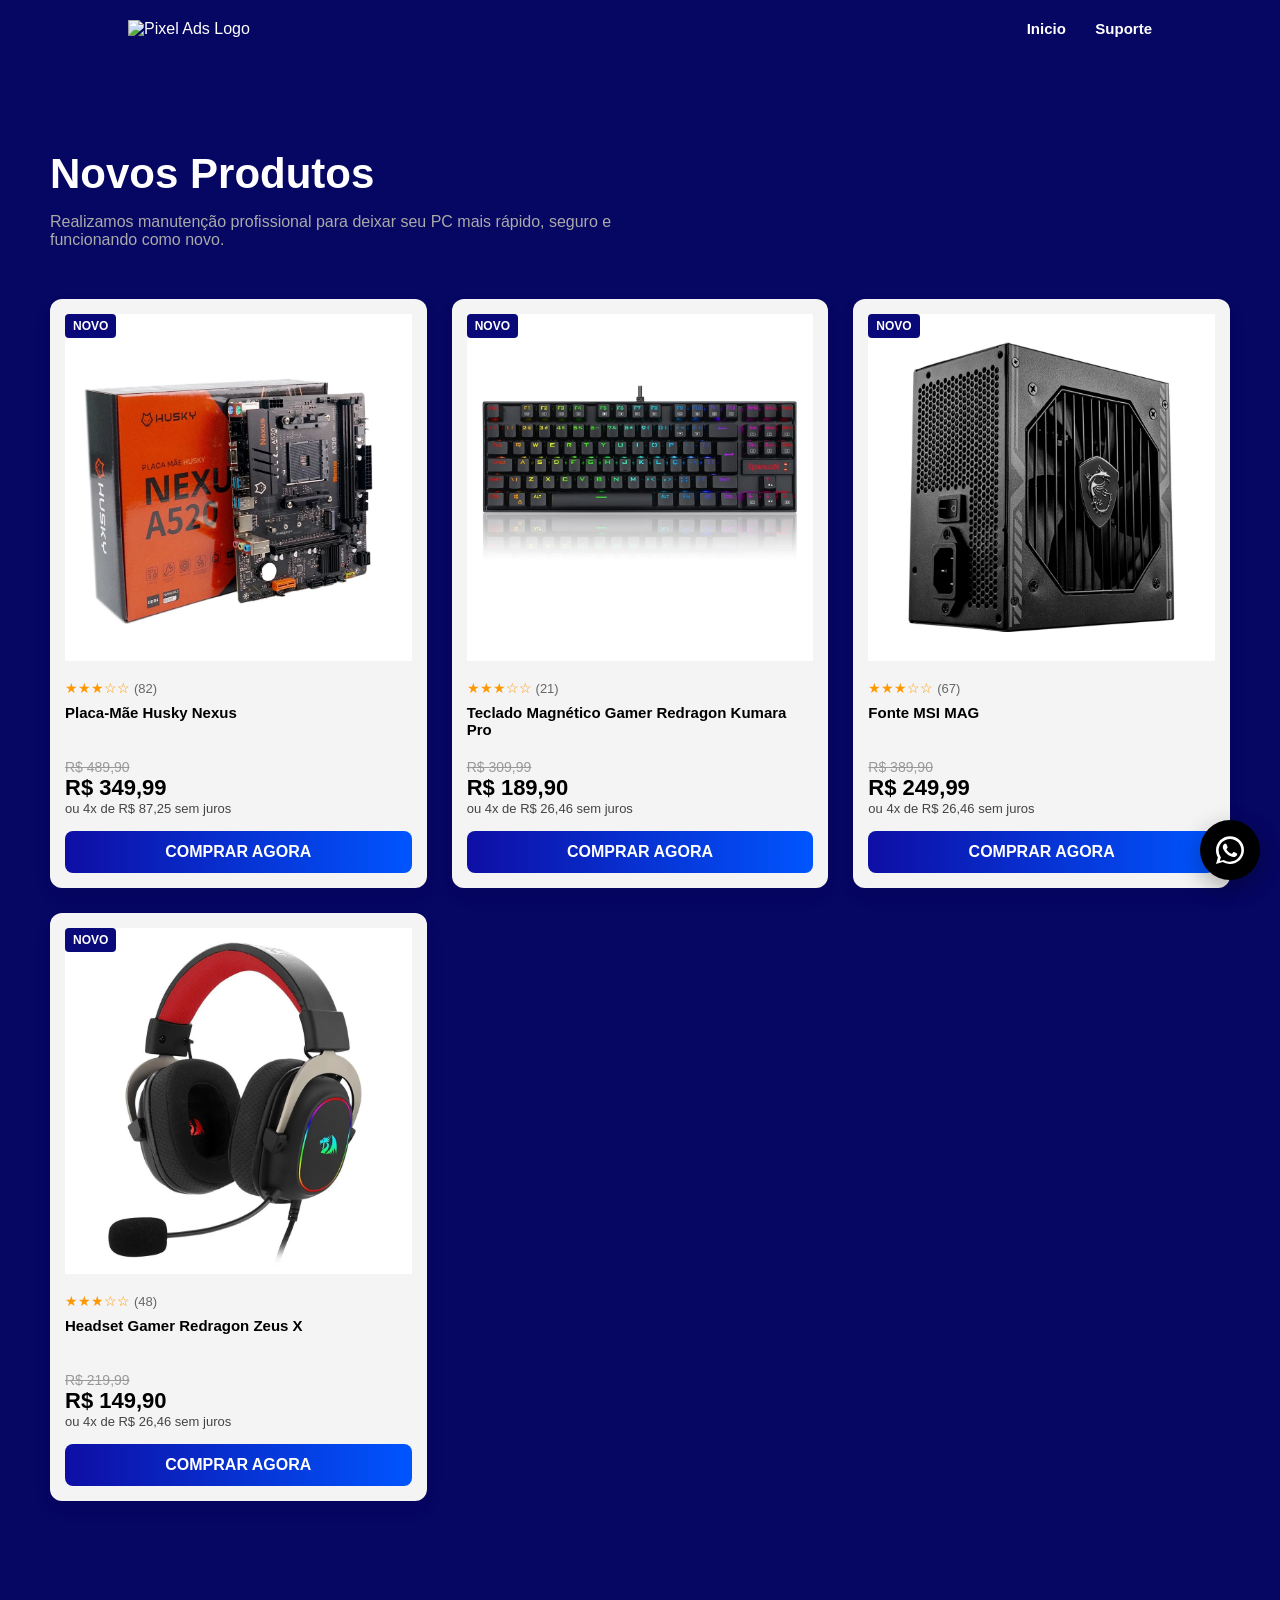
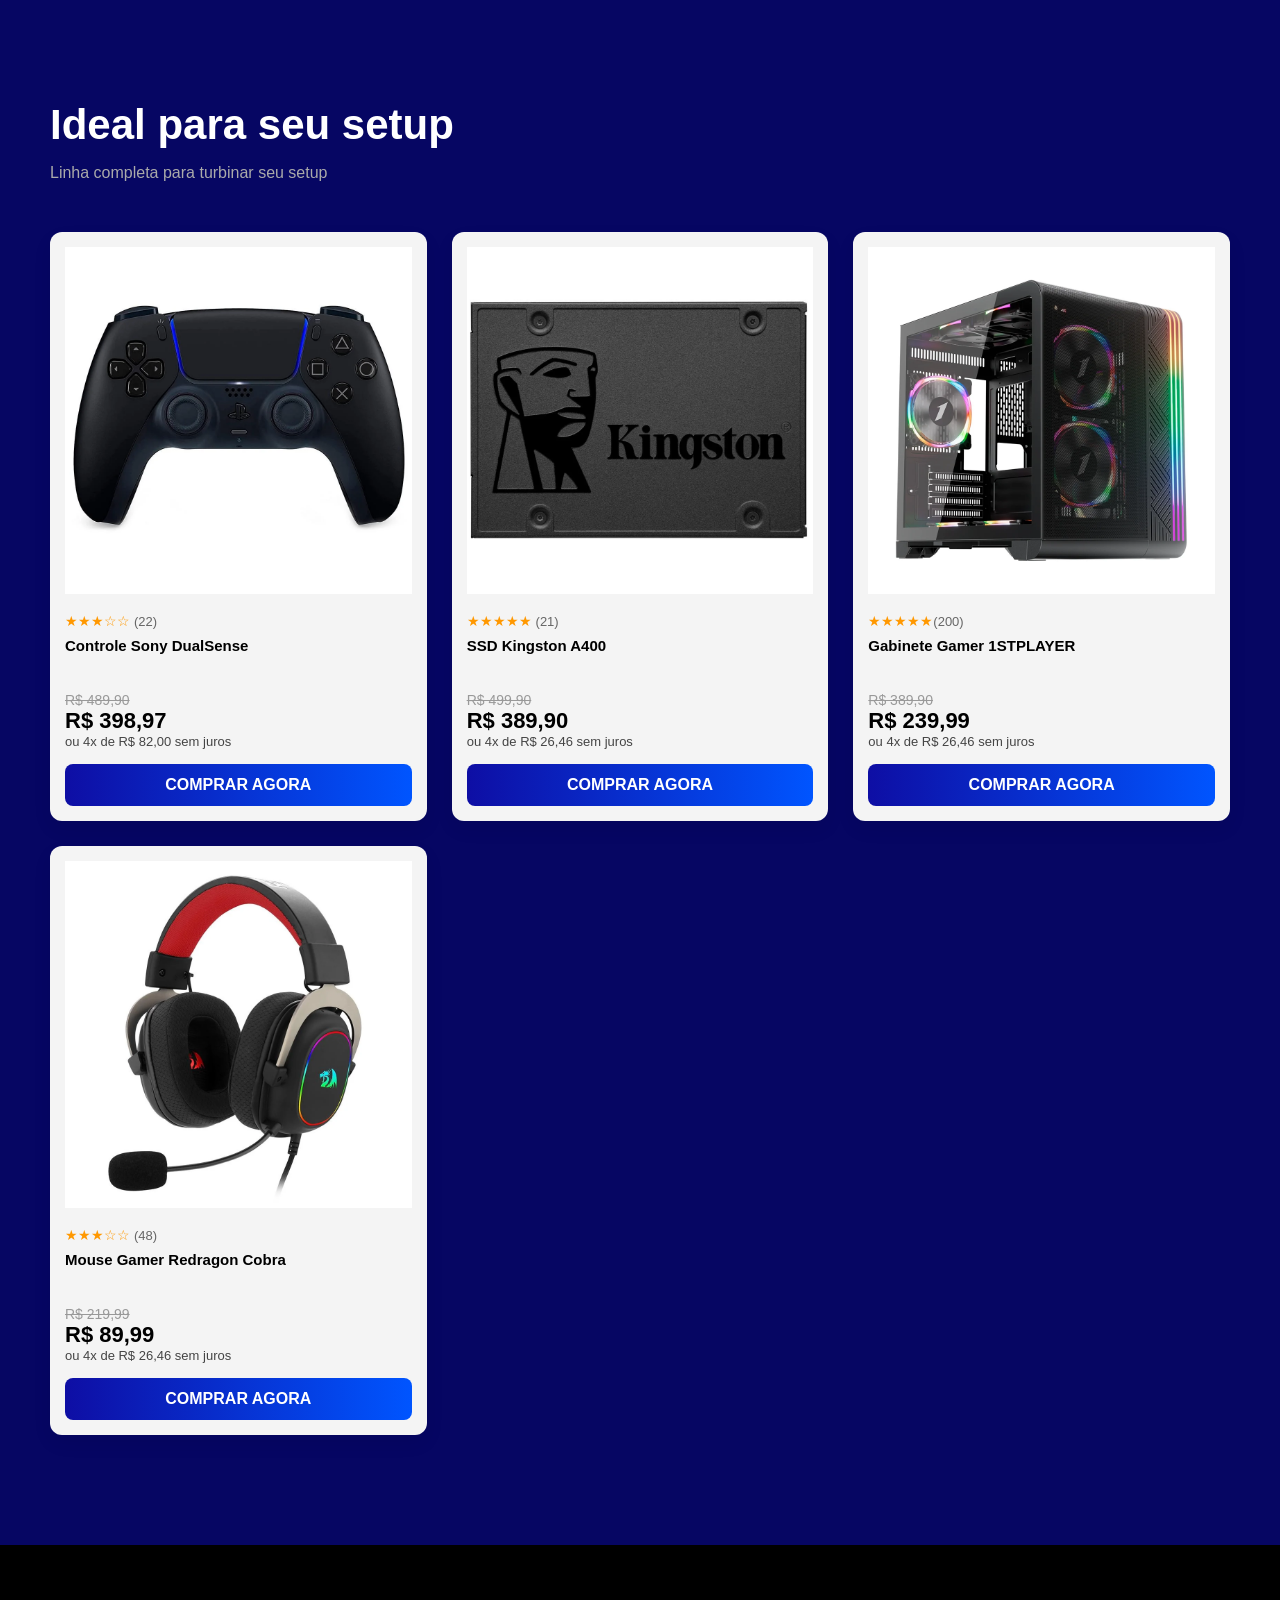
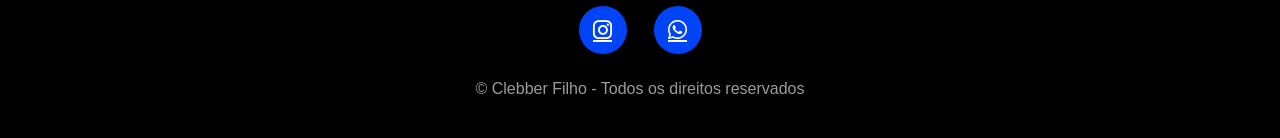
==== produtos.html @ 2d5c9180 "Add files via upload" ====
<!DOCTYPE html>
<html lang="pt-br">
<head>
<meta charset="UTF-8">
<meta name="viewport" content="width=device-width, initial-scale=1.0">
<title>Clebber Filho - Produtos</title>

<link rel="icon" href="assets/icon.png" type="image/png">
<link rel="stylesheet" href="css/style.css">
<link rel="shortcut icon" href="assets/icon.png" type="image/png">
<link rel="stylesheet" href="https://cdnjs.cloudflare.com/ajax/libs/font-awesome/6.5.0/css/all.min.css">

<style>
*{margin:0;padding:0;box-sizing:border-box;font-family:'Montserrat',sans-serif;}
body{background: #060663;
background: linear-gradient90deg,rgba(6, 6, 99, 1) 7%, rgba(5, 19, 135, 1) 50%, rgba(0, 64, 255, 1) 90%}; /* BACKGROUND DA PAGINA */

/* FOOTER */
footer{
padding:40px;
text-align:center;
background:#000;
color:#9b9b9b;
margin-top:60px;
}

.footer-social{
margin-bottom:25px;
}

.footer-social h3{
color:#fff;
margin-bottom:20px;
}

.social-icons{
display:flex;
justify-content:center;
gap:25px;
margin-bottom:20px;
}

.social-icons a{
width:50px;
height:50px;
display:flex;
align-items:center;
justify-content:center;
background:#0143f7;
border-radius:50%;
color:#fff;
font-size:22px;
transition:0.3s;
border:1px solid #000000;
}

.social-icons a:hover{
background:#041A53;
transform:translateY(-6px);
box-shadow:0 10px 25px rgba(0, 110, 255, 0.5);
}

@media(max-width:768px){
.terms-section{padding:120px 6% 60px 6%;}
}

.vitrine {
  margin-top: 100px;
  padding: 50px;
  background: #f2f3f7;
}

.vitrine-header {
  display: flex;
  justify-content: space-between;
  align-items: center;
  margin-bottom: 30px;
}

.vitrine-header h2 {
  font-size: 26px;
  font-weight: 700;
}

.vitrine-header a {
  color: #ff6a00;
  font-weight: bold;
  text-decoration: none;
}

.vitrine-grid {
  display: grid;
  grid-template-columns: repeat(auto-fit, minmax(280px, 1fr));
  gap: 25px;
}

.produto-card {
  background: #f4f4f4;
  padding: 15px;
  border-radius: 12px;
  position: relative;
  transition: 0.3s ease;
  box-shadow: 0 8px 20px rgba(0,0,0,0.06);
}

.produto-card:hover {
  transform: translateY(-8px);
  box-shadow: 0 15px 30px rgba(0,0,0,0.12);
}

.produto-card img {
  width: 100%;
  margin-bottom: 15px;
}

.produto-badges {
  position: absolute;
  top: 15px;
  left: 15px;
  display: flex;
  flex-direction: column;
  gap: 5px;
}

.desconto {
  background: #090979;
  color: white;
  font-size: 12px;
  padding: 5px 8px;
  border-radius: 4px;
  font-weight: bold;
}

.avaliacao {
  font-size: 14px;
  margin-bottom: 8px;
  color: #ff9800;
}

.avaliacao span {
  color: #666;
  font-size: 13px;
}

.produto-card h3 {
  font-size: 15px;
  font-weight: 600;
  margin-bottom: 10px;
  min-height: 45px;
  color: #000
}

.preco-antigo {
  text-decoration: line-through;
  color: #999;
  font-size: 14px;
}

.preco {
  font-size: 22px;
  font-weight: 800;
  color: #000;
}

.parcelamento {
  font-size: 13px;
  color: #444;
  margin-bottom: 15px;
}

.btn-comprar {
  display: block;
  text-align: center;
  background: linear-gradient(90deg, #0e0ea4, #0055ff);
  color: white;
  padding: 12px;
  border-radius: 8px;
  text-decoration: none;
  font-weight: bold;
  transition: 0.3s;
}

.btn-comprar:hover {
  opacity: 0.9;
}

</style>
</head>

<header>
<div class="logo">
<img src="assets/logo.png" alt="Pixel Ads Logo">
</div>
<nav>
<a href="https://weslleybns.github.io/clebberfilho">Inicio</a>
<a href="#">Suporte</a>
</nav>
</header>

<section class="vitrine">

  <div class="insights-header">
        <h2>Novos<span> Produtos</span></h2>
        <p>
            Realizamos manutenção profissional para deixar seu PC mais rápido, seguro e funcionando como novo.
        </p>
    </div>

  <div class="vitrine-grid">

    <div class="produto-card">
      <div class="produto-badges">
        <span class="desconto">NOVO</span>
      </div>

      <img src="shop/placa.png" alt="Produto">

      <div class="avaliacao">
        ★★★☆☆ <span>(82)</span>
      </div>

      <h3>Placa-Mãe Husky Nexus</h3>

      <p class="preco-antigo">R$ 489,90</p>
      <p class="preco">R$ 349,99</p>
      <p class="parcelamento">ou 4x de R$ 87,25 sem juros</p>

      <a href="https://wa.me/5599999999999?text=Quero%20essa%20oferta"
         class="btn-comprar" target="_blank">
         COMPRAR AGORA
      </a>
    </div>

<div class="produto-card">
      <div class="produto-badges">
        <span class="desconto">NOVO</span>
      </div>

      <img src="shop/teclado.png" alt="Produto">

      <div class="avaliacao">
        ★★★☆☆ <span>(21)</span>
      </div>

      <h3>Teclado Magnético Gamer Redragon Kumara Pro</h3>

      <p class="preco-antigo">R$ 309,99</p>
      <p class="preco">R$ 189,90</p>
      <p class="parcelamento">ou 4x de R$ 26,46 sem juros</p>

      <a href="https://wa.me/5599999999999?text=Quero%20essa%20oferta"
         class="btn-comprar" target="_blank">
         COMPRAR AGORA
      </a>
    </div>

<div class="produto-card">
      <div class="produto-badges">
        <span class="desconto">NOVO</span>
      </div>

      <img src="shop/fonte.png" alt="Produto">

      <div class="avaliacao">
        ★★★☆☆ <span>(67)</span>
      </div>

      <h3>Fonte MSI MAG</h3>

      <p class="preco-antigo">R$ 389,90</p>
      <p class="preco">R$ 249,99</p>
      <p class="parcelamento">ou 4x de R$ 26,46 sem juros</p>

      <a href="https://wa.me/5599999999999?text=Quero%20essa%20oferta"
         class="btn-comprar" target="_blank">
         COMPRAR AGORA
      </a>
    </div>

    <div class="produto-card">
      <div class="produto-badges">
        <span class="desconto">NOVO</span>
      </div>

      <img src="shop/fone.png" alt="Produto">

      <div class="avaliacao">
        ★★★☆☆ <span>(48)</span>
      </div>

      <h3>Headset Gamer Redragon Zeus X</h3>

      <p class="preco-antigo">R$ 219,99</p>
      <p class="preco">R$ 149,90</p>
      <p class="parcelamento">ou 4x de R$ 26,46 sem juros</p>

      <a href="https://wa.me/5599999999999?text=Quero%20essa%20oferta"
         class="btn-comprar" target="_blank">
         COMPRAR AGORA
      </a>
    </div>

  </div>

</section>

<section class="vitrine">

  <div class="insights-header">
        <h2>Ideal para<span> seu setup</span></h2>
        <p>
            Linha completa para turbinar seu setup
        </p>
    </div>

  <div class="vitrine-grid">

    <div class="produto-card">
      <div class="produto-badges">
      </div>

      <img src="shop/controle.png" alt="Produto">

      <div class="avaliacao">
        ★★★☆☆ <span>(22)</span>
      </div>

      <h3>Controle Sony DualSense</h3>

      <p class="preco-antigo">R$ 489,90</p>
      <p class="preco">R$ 398,97</p>
      <p class="parcelamento">ou 4x de R$ 82,00 sem juros</p>

      <a href="https://wa.me/5599999999999?text=Quero%20essa%20oferta"
         class="btn-comprar" target="_blank">
         COMPRAR AGORA
      </a>
    </div>

<div class="produto-card">
      <div class="produto-badges">
      </div>

      <img src="shop/ssd.png" alt="Produto">

      <div class="avaliacao">
        ★★★★★ <span>(21)</span>
      </div>

      <h3>SSD Kingston A400</h3>

      <p class="preco-antigo">R$ 499,90</p>
      <p class="preco">R$ 389,90</p>
      <p class="parcelamento">ou 4x de R$ 26,46 sem juros</p>

      <a href="https://wa.me/5599999999999?text=Quero%20essa%20oferta"
         class="btn-comprar" target="_blank">
         COMPRAR AGORA
      </a>
    </div>

<div class="produto-card">
      <div class="produto-badges">
      </div>

      <img src="shop/gabinete.png" alt="Produto">

      <div class="avaliacao">
        ★★★★★<span>(200)</span>
      </div>

      <h3>Gabinete Gamer 1STPLAYER </h3>

      <p class="preco-antigo">R$ 389,90</p>
      <p class="preco">R$ 239,99</p>
      <p class="parcelamento">ou 4x de R$ 26,46 sem juros</p>

      <a href="https://wa.me/5599999999999?text=Quero%20essa%20oferta"
         class="btn-comprar" target="_blank">
         COMPRAR AGORA
      </a>
    </div>

    <div class="produto-card">
      <div class="produto-badges">
      </div>

      <img src="shop/fone.png" alt="Produto">

      <div class="avaliacao">
        ★★★☆☆ <span>(48)</span>
      </div>

      <h3>Mouse Gamer Redragon Cobra</h3>

      <p class="preco-antigo">R$ 219,99</p>
      <p class="preco">R$ 89,99</p>
      <p class="parcelamento">ou 4x de R$ 26,46 sem juros</p>

      <a href="https://wa.me/5599999999999?text=Quero%20essa%20oferta"
         class="btn-comprar" target="_blank">
         COMPRAR AGORA
      </a>
    </div>

  </div>

</section>

<footer>
<div class="footer-social">
<h3></h3>
<div class="social-icons">
<a href="https://instagram.com/pixeladsgg"><i class="fab fa-instagram"></i></a>
<a href="https://wa.me/5511955793218"><i class="fab fa-whatsapp"></i></a>
</div>
</div>
© Clebber Filho - Todos os direitos reservados
</footer>

<video autoplay muted loop playsinline class="bg-video">
  <source src="video.mp4" type="video/mp4">
</video>

<a href="https://wa.me/5599999999999" 
   target="_blank" 
   class="whatsapp-float">

  <svg xmlns="http://www.w3.org/2000/svg" 
       viewBox="0 0 32 32" 
       width="28" 
       height="28" 
       fill="white">
    <path d="M16 .396C7.163.396 0 7.558 0 16.396c0 2.89.755 5.71 2.192 8.202L0 32l7.6-2.153A15.94 15.94 0 0016 32c8.837 0 16-7.162 16-16S24.837.396 16 .396zm0 29.073a13.02 13.02 0 01-6.636-1.822l-.475-.283-4.508 1.275 1.203-4.393-.309-.453A12.978 12.978 0 013.03 16.396c0-7.157 5.813-12.97 12.97-12.97 7.158 0 12.97 5.813 12.97 12.97 0 7.158-5.812 12.97-12.97 12.97zm7.384-9.787c-.404-.202-2.387-1.177-2.757-1.31-.37-.135-.64-.202-.91.202-.27.404-1.044 1.31-1.28 1.58-.236.27-.472.303-.876.101-.404-.202-1.707-.63-3.252-2.009-1.203-1.072-2.014-2.396-2.25-2.8-.236-.404-.025-.622.177-.823.181-.18.404-.472.606-.707.202-.236.27-.404.404-.674.135-.27.068-.506-.034-.708-.101-.202-.91-2.19-1.246-3.002-.327-.787-.66-.68-.91-.693l-.774-.014c-.27 0-.708.101-1.078.506-.37.404-1.415 1.382-1.415 3.368 0 1.985 1.45 3.904 1.652 4.174.202.27 2.855 4.36 6.914 6.113.966.416 1.72.664 2.308.85.969.308 1.852.265 2.55.161.778-.116 2.387-.976 2.724-1.918.337-.943.337-1.75.236-1.918-.101-.169-.37-.27-.774-.472z"/>
  </svg>

</a>

</body>
</html>
---- css/style.css ----
/* === REMOVER TODO BACKGROUND DO INDEX=== */
header,
section,
.container,
.card {
  background: transparent !important;
}

*{
margin:0;
padding:0;
box-sizing:border-box;
font-family:'Montserrat',sans-serif;
}

body{
background: #060663;
background: linear-gradient(90deg,rgba(6, 6, 99, 1) 3%, rgba(28, 3, 168, 1) 39%, rgba(46, 1, 224, 1) 100%);
color:#fff;
overflow-x:hidden;
}

/* CABEÇALHO */
header{
padding:20px 10%;
display:flex;
justify-content:space-between;
align-items:center;
position:fixed;
width:100%;
top:0;
z-index:1000;
background:#000;
backdrop-filter:blur(6px);
}

.logo img{
height:45px;
transition:0.3s;
}

.logo img:hover{
transform:scale(1.05);
}

nav a{
color:#fff;
text-decoration:none;
margin-left:25px;
font-weight:600;
position:relative;
padding-bottom:6px;
font-size:15px;
}

nav a::after{
content:"";
position:absolute;
left:0;
bottom:0;
width:0;
height:3px;
background:#ffffff;
transition:0.3s;
border-radius:3px;
}

nav a:hover::after{
width:100%;
}

/* HERO */
.hero{
min-height:50vh;
display:flex;
flex-direction:column;
justify-content:center;
align-items:center;
text-align:center;
padding:20px;
margin-top:80px;
}

.hero h2{
font-size:42px;
margin-bottom:20px;
}

.hero p{
max-width:600px;
margin-bottom:30px;
color:#ccc;
}

.btn{
padding:16px 35px;
background: linear-gradient(90deg, #090970, #0055ff);
border:none;
color:#fff;
font-weight:700;
cursor:pointer;
border-radius:50px;
transition:0.3s;
box-shadow:0 0 20px rgba(0, 55, 255, 0);

text-decoration: none;
display: inline-block; 
}

.btn:hover{
transform:scale(1.08);
box-shadow:0 0 20px rgba(7, 40, 188, 0.986);
}

/* PLANOS */
.pricing{
background:#000;
padding:100px 5%;
}

.pricing-container{
display:flex;
gap:40px;
justify-content:center;
flex-wrap:wrap;
}

.pricing-card{
background:#fff;
width:320px;
padding:30px;
border-radius:16px;
position:relative;
transition:0.3s;
box-shadow:0 10px 30px rgba(0,0,0,0.15);
}

.pricing-card:hover{
transform:translateY(-10px);
box-shadow:0 20px 40px rgba(0,0,0,0.25);
}

.badge{
position:absolute;
top:-12px;
right:20px;
background:#041A53;
color:#fff;
padding:6px 12px;
font-size:12px;
border-radius:20px;
font-weight:bold;
}

.price{
font-size:15px;
font-weight:bold;
color:#111;
margin-bottom:10px;
}

.pricing-card h3{
font-size:22px;
font-weight:700;
color:#111;
margin:10px 0;
}

.desc{
font-size:14px;
color:#666;
margin-bottom:20px;
}

.pricing-card ul{
list-style:none;
margin-bottom:25px;
}

.pricing-card ul li{
margin-bottom:10px;
font-size:14px;
color:#111;
position:relative;
padding-left:25px;
}

.pricing-card ul li::before{
content:"✔";
position:absolute;
left:0;
color:#041A53;
font-weight:bold;
}

.pricing-card button{
width:100%;
background:#041A53;
color:#fff;
border:none;
padding:14px;
border-radius:8px;
font-weight:bold;
cursor:pointer;
transition:0.3s;
}

.pricing-card button:hover{
opacity:0.9;
}

.testimonial-card{
position:absolute;
width:100%;
background:#111;
border:1px solid #2a2a2a;
border-radius:16px;
padding:20px;
opacity:0;
transform:translateY(20px);
transition:0.5s;
}

.testimonial-card.active{
opacity:1;
transform:translateY(0);
}

.stars{
color:#facc15;
margin-bottom:10px;
}

.testimonial-card p{
color:#ccc;
font-style:italic;
margin-bottom:15px;
}

.testimonial-footer{
display:flex;
justify-content:space-between;
align-items:center;
}

.user-info p:first-child{
font-weight:600;
}

.user-info p:last-child{
color:#777;
font-size:0.8rem;
}

.quote{
background:#041A53;
padding:10px;
border-radius:100%;
display:flex;
align-items:center;
justify-content:center;
box-shadow:0 0 10px rgba(0, 34, 255, 0.9);
}

/* FOOTER */
footer{
padding:40px;
text-align:center;
background:#000;
color:#9b9b9b;
margin-top:60px;
}

.footer-social{
margin-bottom:25px;
}

.footer-social h3{
color:#fff;
margin-bottom:20px;
}

.social-icons{
display:flex;
justify-content:center;
gap:25px;
margin-bottom:20px;
}

.social-icons a{
width:50px;
height:50px;
display:flex;
align-items:center;
justify-content:center;
background:#0143f7;
border-radius:50%;
color:#fff;
font-size:22px;
transition:0.3s;
border:1px solid #000000;
}

.social-icons a:hover{
background:#041A53;
transform:translateY(-6px);
box-shadow:0 10px 25px rgba(0, 110, 255, 0.5);
}

@media(max-width:768px){
.hero h2{font-size:28px;}
.pricing-container{flex-direction:column;align-items:center;}
.feedback-wrapper{flex-direction:column;align-items:center;}
}

html{
scroll-behavior:smooth;
}

header.scrolled{
background:#000;
box-shadow:0 5px 20px rgba(0,0,0,0.5);
}

/* ===== INSIGHTS SECTION ===== */

.insights{
    padding:80px 8%;
    background:#000;
    color:#fff;
}

.insights-header h2{
    font-size:42px;
    margin-bottom:15px;
}

.insights-header span{
    color:#ffffff;
}

.insights-header p{
    max-width:600px;
    color:#aaa;
    margin-bottom:50px;
}

/* GRID */

.insights-cards{
    display:grid;
    grid-template-columns:repeat(auto-fit, minmax(280px, 1fr));
    gap:30px;
}

/* CARD */

.insight-card{
    background:#000f89;
    border-radius:18px;
    overflow:hidden;
    transition:0.4s ease;
}

.insight-card:hover{
    transform:translateY(-10px);
    box-shadow:0 25px 50px rgba(0, 0, 0, 0)
}

/* IMAGE */

.insight-img{
    width:100%;
    height:220px;
    object-fit:cover;
    display:block;
    transition:1.0s ease;
}

.insight-card:hover .insight-img{
    transform:scale(1.05);
}

/* CONTENT */

.insight-content{
    padding:25px;
}

.meta{
    font-size:12px;
    color:#aaa;
    margin-bottom:10px;
}

.insight-content h3{
    font-size:18px;
    margin-bottom:15px;
}

.insight-content a{
    display:inline-block;
    padding:8px 18px;
    background: linear-gradient(90deg, #1a1add, #0055ff);
    border-radius:8px;
    text-decoration:none;
    font-size:15px;
    color:#ffffff;
    transition:0.3s;
}

.insight-content a:hover{
    background: linear-gradient(90deg, #1a1add82, #0055ffab);
}

/* SEÇÃO */
.prova-social {
  background: #000000;
  height: 40vh;
  display: flex;
  align-items: center;
  justify-content: center;
}

/* LOGOS */
.logos {
  display: flex;
  justify-content: center;
  align-items: center;
}

.logos img {
  width: 70px;
  height: 70px;
  border-radius: 50%;
  object-fit: cover;
  border: 1px solid #000;
  margin-left: -20px;
  transition: 1.0s;
}

/* Remove margem da primeira */
.logos img:first-child {
  margin-left: 0;
}

/* Efeito hover opcional */
.logos img:hover {
  transform: scale(1.2);
  z-index: 2;
}


/* HOVER */
.funil:hover{
  transform:scale(1.06);
}

/* === VIDEO === */
.bg-video{
  position: fixed;
  top: 0;
  left: 0;
  width: 100%;
  height: 100%;
  object-fit: cover;
  z-index: -1;
}

/* PARCEIROS */
.parceiros {
  padding: 120px 10%;
  background: #0a0a0a;
  text-align: center;
}

.parceiros-header {
  max-width: 700px;
  margin: 0 auto 80px;
}

.parceiros-sub {
  display: inline-block;
  font-size: 14px;
  letter-spacing: 3px;
  text-transform: uppercase;
  opacity: 0.6;
  margin-bottom: 15px;
}

.parceiros p {
  opacity: 0.6;
  line-height: 1.6;
}

.parceiros-grid {
  display: grid;
  grid-template-columns: repeat(auto-fit, minmax(180px, 1fr));
  gap: 40px;
  align-items: center;
}

.parceiro-card {
  padding: 40px;
  border-radius: 20px;
  background: rgba(0, 0, 0, 0.068);
  backdrop-filter: blur(8px);
  transition: 0.4s ease;
}

.parceiro-card img {
  max-width: 120px;
  filter: grayscale(100%);
  opacity: 0.7;
  transition: 0.4s ease;
}

.parceiro-card:hover {
  background: rgba(0, 0, 0, 0.199);
  transform: translateY(-8px);
}

.parceiro-card:hover img {
  filter: grayscale(0%);
  opacity: 1;
  transform: scale(1.05);
}

.whatsapp-float {
  position: fixed;
  bottom: 20px;
  right: 20px;
  background: #000;
  width: 60px;
  height: 60px;
  border-radius: 50%;
  display: flex;
  align-items: center;
  justify-content: center;
  box-shadow: 0 8px 25px rgba(0,0,0,0.3);
  transition: 0.3s;
  text-decoration: none;
}

.whatsapp-float:hover {
  transform: scale(1.1);
}

.vitrine {
  padding: 50px;
  background: #0831d3;
}

.vitrine-header {
  display: flex;
  justify-content: space-between;
  align-items: center;
  margin-bottom: 30px;
}

.vitrine-header h2 {
  font-size: 26px;
  font-weight: 700;
}

.vitrine-header a {
  color: #ff6a00;
  font-weight: bold;
  text-decoration: none;
}

.vitrine-grid {
  display: grid;
  grid-template-columns: repeat(auto-fit, minmax(280px, 1fr));
  gap: 25px;
}

.produto-card {
  background: #f4f4f4;
  padding: 20px;
  border-radius: 12px;
  position: relative;
  transition: 0.3s ease;
  box-shadow: 0 8px 20px rgba(0,0,0,0.06);
}

.produto-card:hover {
  transform: translateY(-8px);
  box-shadow: 0 15px 30px rgba(0,0,0,0.12);
}

.produto-card img {
  width: 100%;
  margin-bottom: 15px;
}

.produto-badges {
  position: absolute;
  top: 15px;
  left: 15px;
  display: flex;
  flex-direction: column;
  gap: 5px;
}

.desconto {
  background: #090979;
  color: white;
  font-size: 12px;
  padding: 5px 8px;
  border-radius: 4px;
  font-weight: bold;
}

.avaliacao {
  font-size: 14px;
  margin-bottom: 8px;
  color: #ff9800;
}

.avaliacao span {
  color: #666;
  font-size: 13px;
}

.produto-card h3 {
  font-size: 15px;
  font-weight: 600;
  margin-bottom: 10px;
  min-height: 45px;
  color: #000
}

.preco-antigo {
  text-decoration: line-through;
  color: #999;
  font-size: 14px;
}

.preco {
  font-size: 22px;
  font-weight: 800;
  color: #000;
}

.parcelamento {
  font-size: 13px;
  color: #444;
  margin-bottom: 15px;
}

.btn-comprar {
  display: block;
  text-align: center;
  background: linear-gradient(90deg, #0e0ea4, #0055ff);
  color: white;
  padding: 12px;
  border-radius: 8px;
  text-decoration: none;
  font-weight: bold;
  transition: 0.3s;
}

.btn-comprar:hover {
  opacity: 0.9;
}
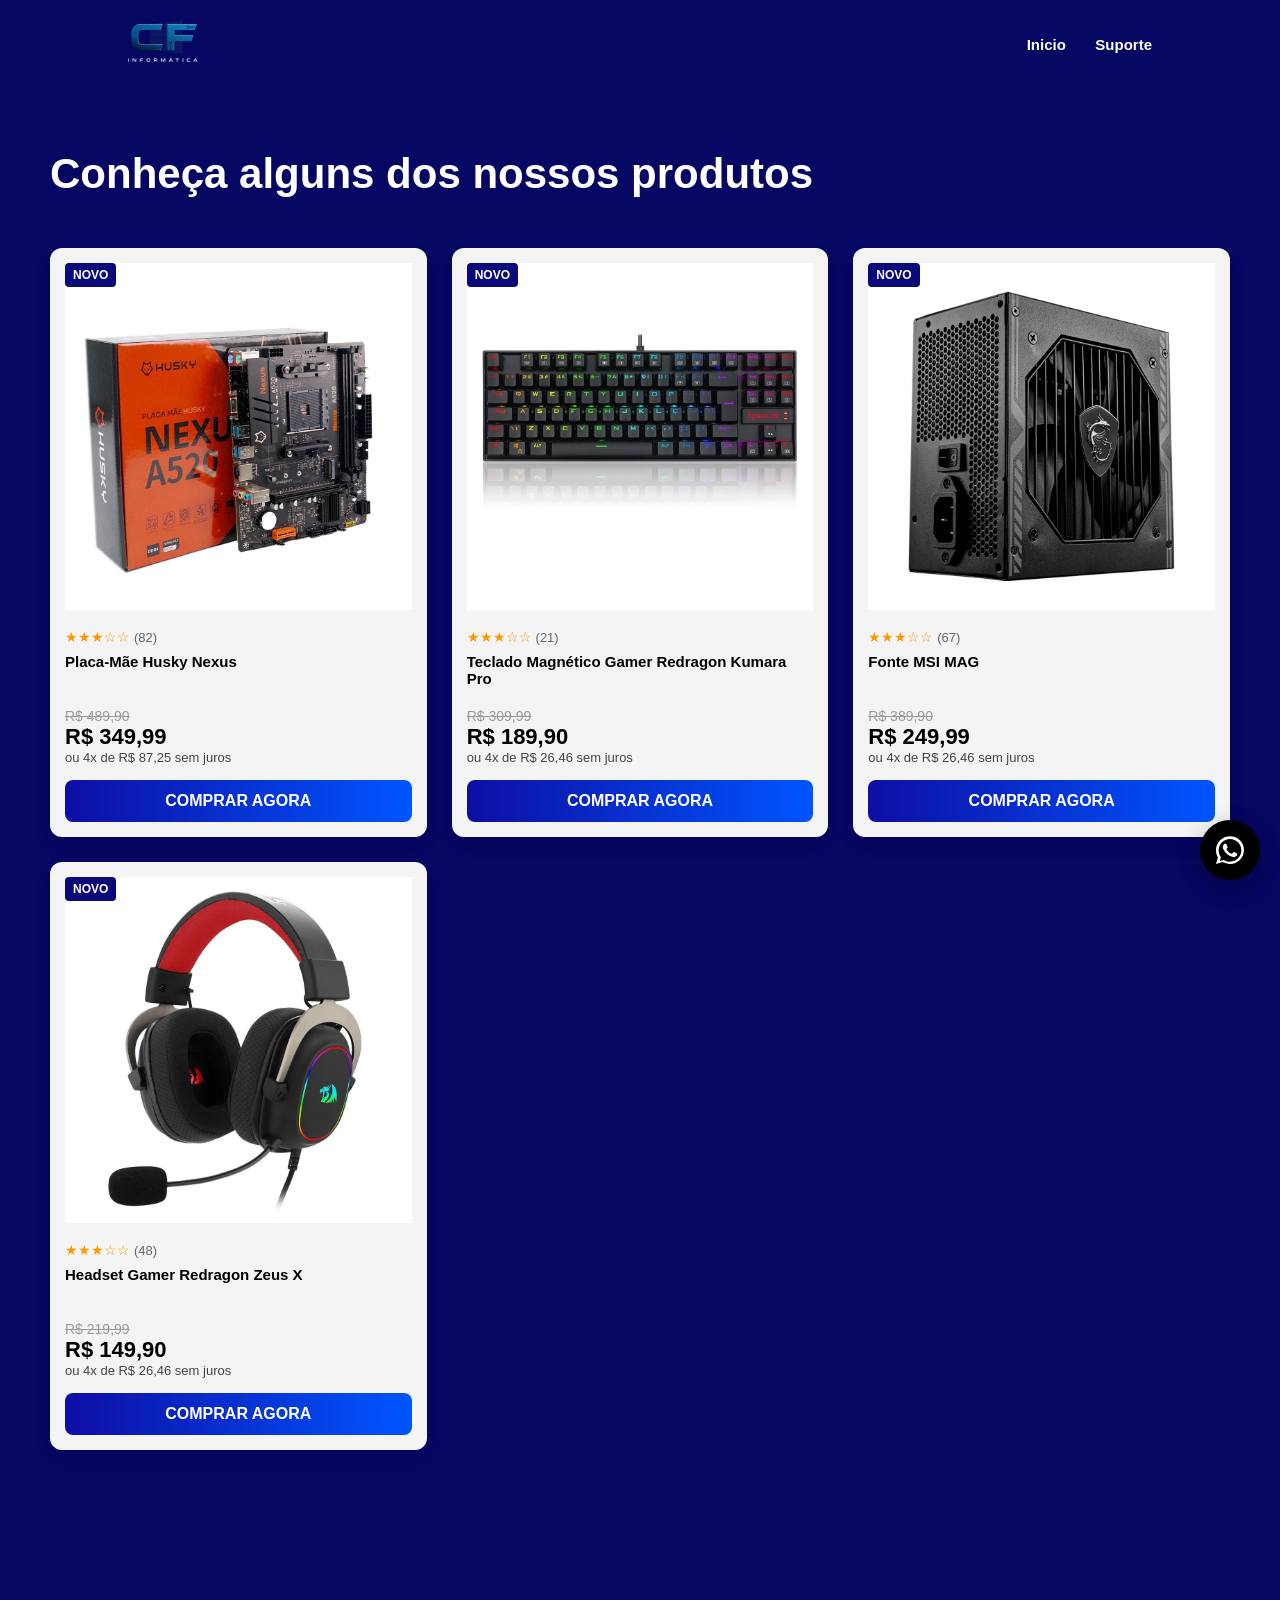
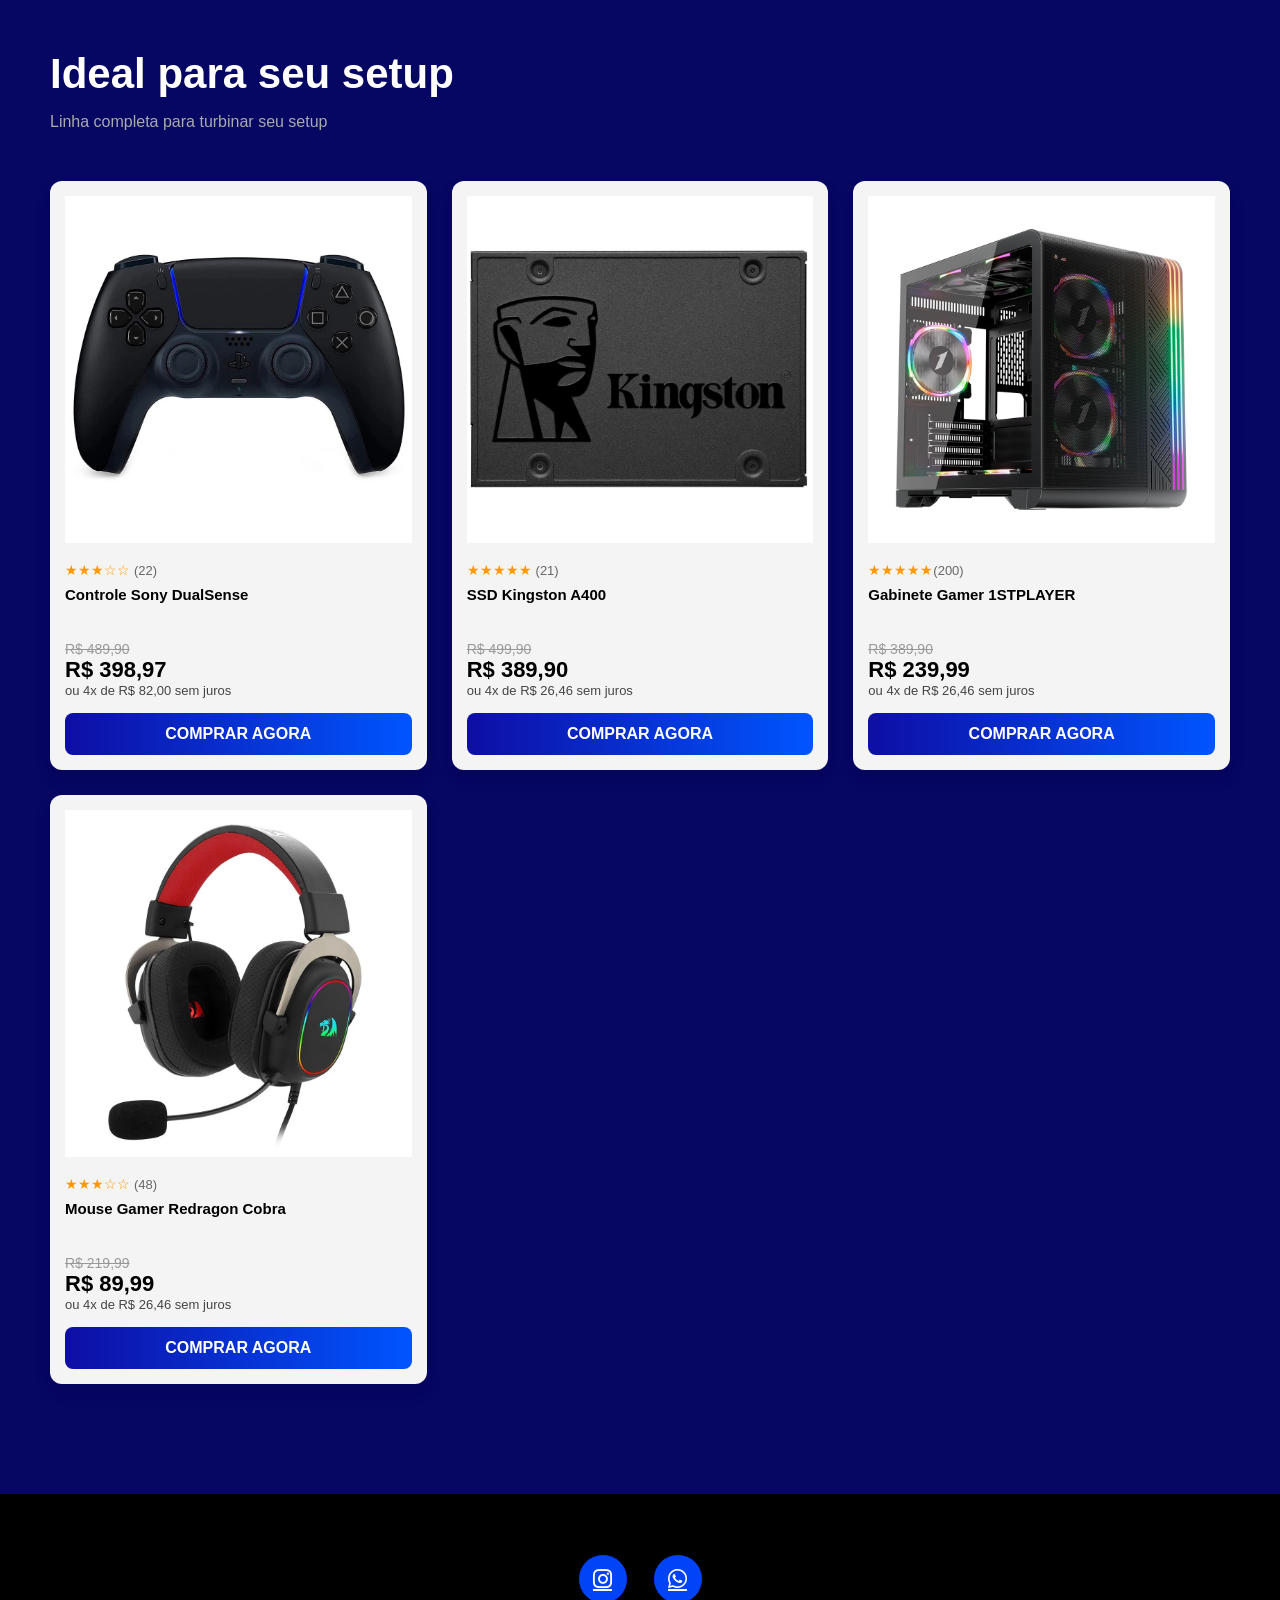
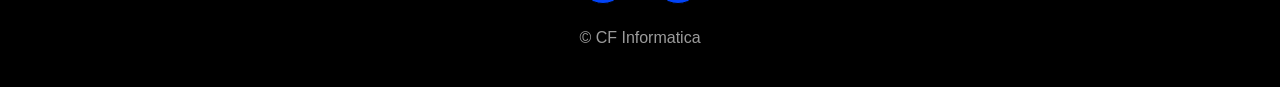
==== commit 2afba2f3: "Update produtos.html" ====
--- a/produtos.html
+++ b/produtos.html
@@ -192,7 +192,7 @@
 <img src="assets/logo.png" alt="Pixel Ads Logo">
 </div>
 <nav>
-<a href="https://weslleybns.github.io/clebberfilho">Inicio</a>
+<a href="#">Inicio</a>
 <a href="#">Suporte</a>
 </nav>
 </header>
@@ -200,9 +200,9 @@
 <section class="vitrine">
 
   <div class="insights-header">
-        <h2>Novos<span> Produtos</span></h2>
+        <h2>Conheça<span> alguns dos nossos produtos</span></h2>
         <p>
-            Realizamos manutenção profissional para deixar seu PC mais rápido, seguro e funcionando como novo.
+            
         </p>
     </div>
 
@@ -415,7 +415,7 @@
 <a href="https://wa.me/5511955793218"><i class="fab fa-whatsapp"></i></a>
 </div>
 </div>
-© Clebber Filho - Todos os direitos reservados
+© CF Informatica
 </footer>
 
 <video autoplay muted loop playsinline class="bg-video">
@@ -437,4 +437,4 @@
 </a>
 
 </body>
-</html>+</html>
--- a/css/style.css
+++ b/css/style.css
@@ -15,7 +15,7 @@
 
 body{
 background: #060663;
-background: linear-gradient(90deg,rgba(6, 6, 99, 1) 3%, rgba(28, 3, 168, 1) 39%, rgba(46, 1, 224, 1) 100%);
+background: linear-gradient(180deg,rgba(2, 0, 36, 1) 1%, rgba(2, 0, 36, 1) 13%, rgba(16, 16, 176, 1) 60%);
 color:#fff;
 overflow-x:hidden;
 }
@@ -266,7 +266,7 @@
 footer{
 padding:40px;
 text-align:center;
-background:#000;
+background: #000;
 color:#9b9b9b;
 margin-top:60px;
 }
@@ -663,4 +663,4 @@
 
 .btn-comprar:hover {
   opacity: 0.9;
-}+}
